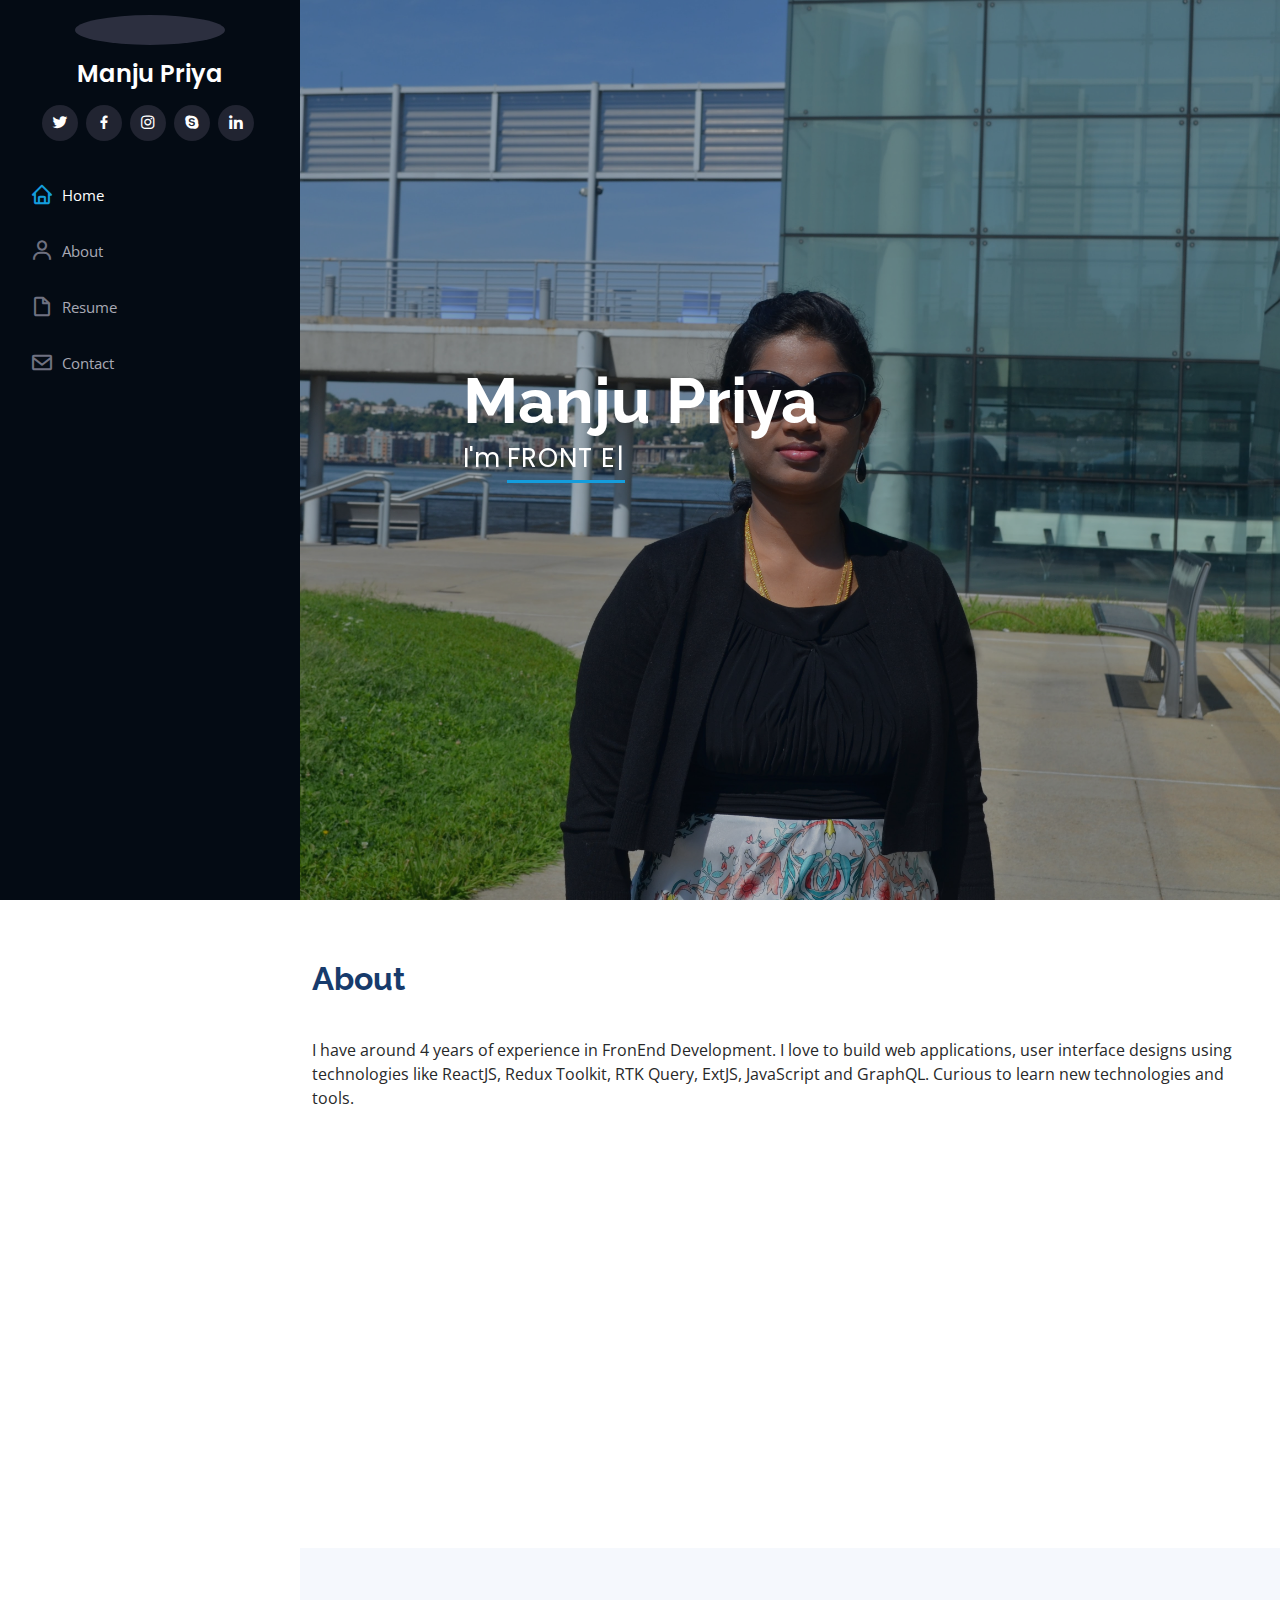
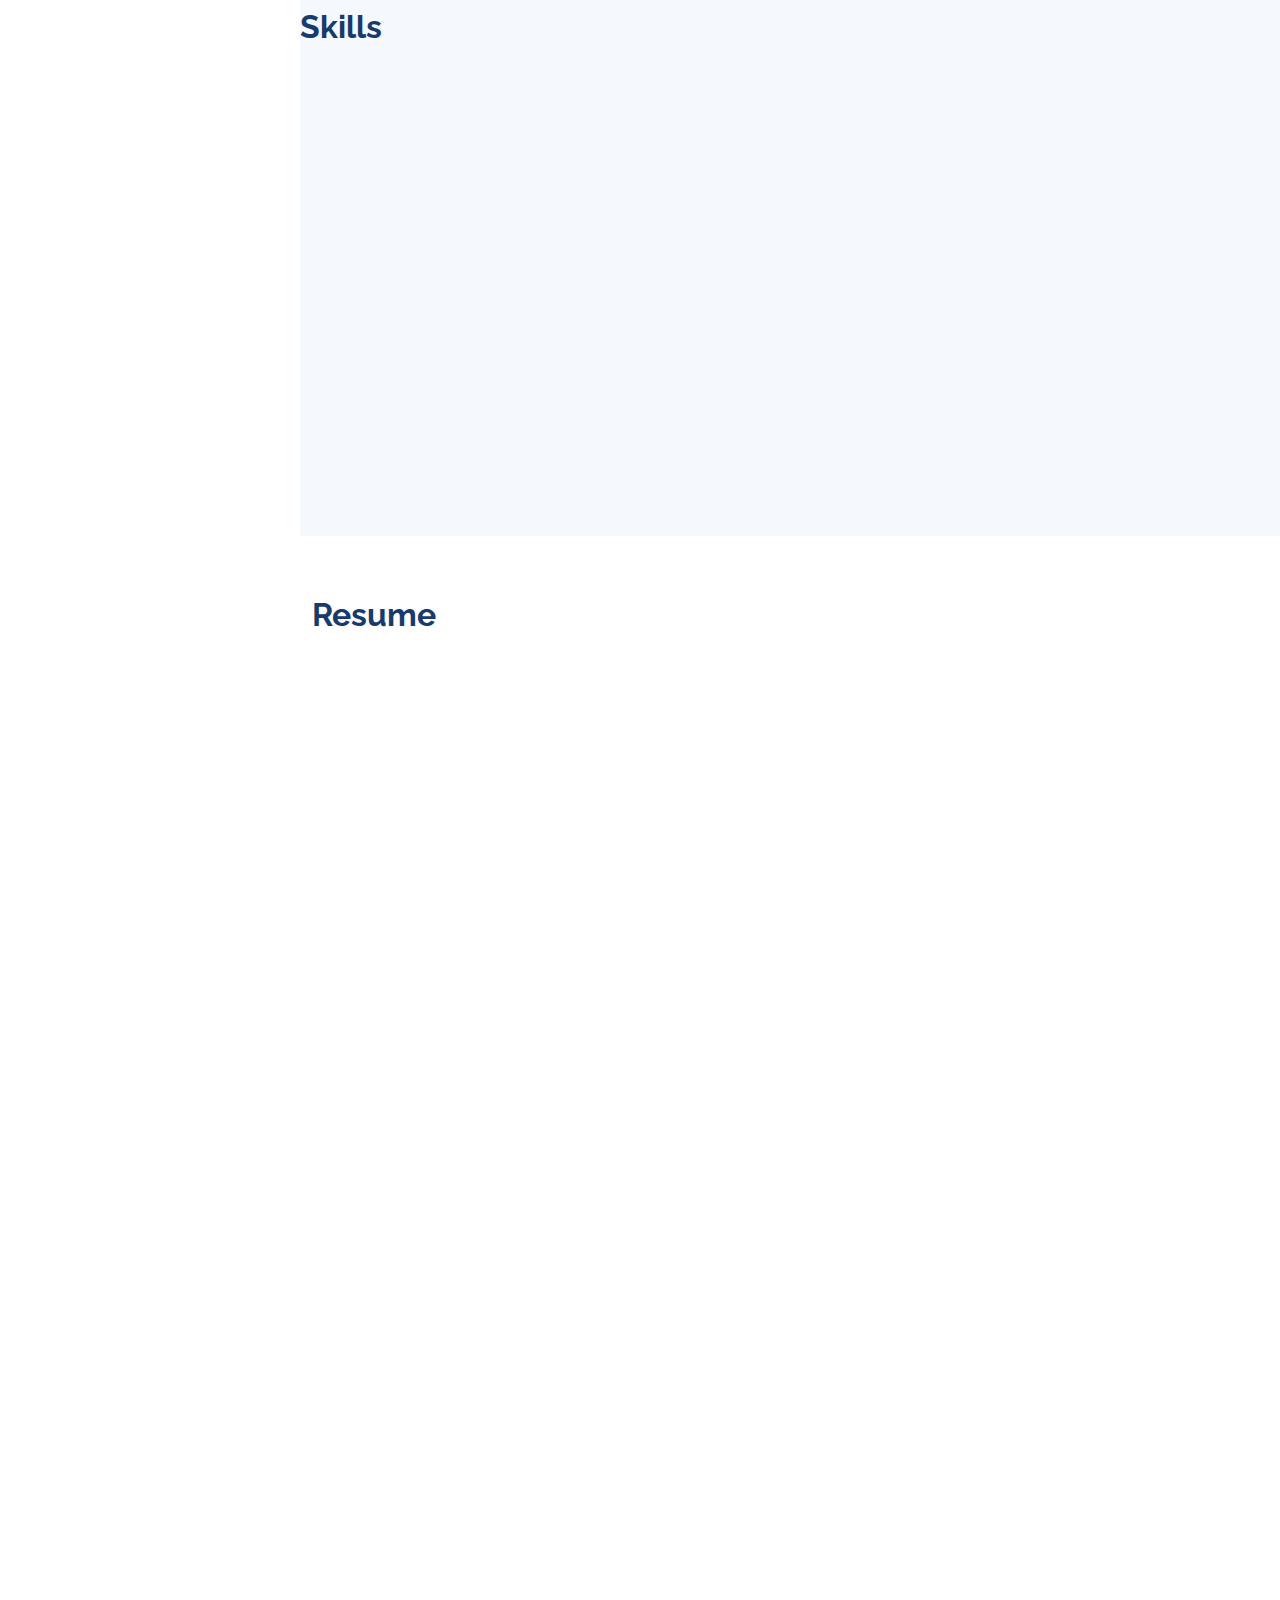
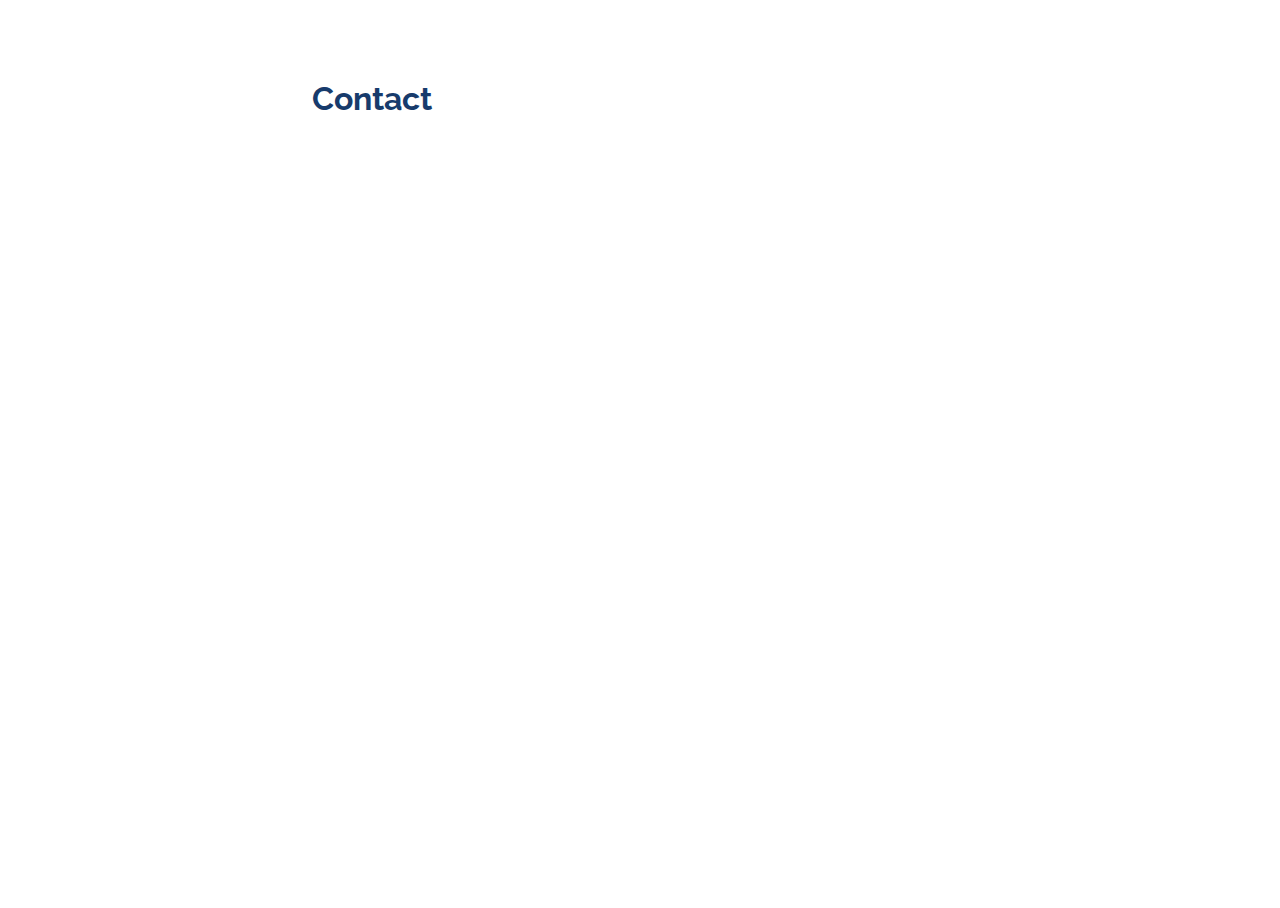
==== index.html @ eaf2fd9a "Add files via upload" ====
<!DOCTYPE html>
<html lang="en">

<head>
  <meta charset="utf-8">
  <meta content="width=device-width, initial-scale=1.0" name="viewport">

  <title>ManjuPriya</title>
  <meta content="" name="description">
  <meta content="" name="keywords">

  <!-- Favicons -->
  <link href="assets/img/favicon.png" rel="icon">
  <link href="assets/img/apple-touch-icon.png" rel="apple-touch-icon">

  <!-- Google Fonts -->
  <link href="https://fonts.googleapis.com/css?family=Open+Sans:300,300i,400,400i,600,600i,700,700i|Raleway:300,300i,400,400i,500,500i,600,600i,700,700i|Poppins:300,300i,400,400i,500,500i,600,600i,700,700i" rel="stylesheet">

  <!-- Vendor CSS Files -->
  <link href="assets/vendor/aos/aos.css" rel="stylesheet">
  <link href="assets/vendor/bootstrap/css/bootstrap.min.css" rel="stylesheet">
  <link href="assets/vendor/bootstrap-icons/bootstrap-icons.css" rel="stylesheet">
  <link href="assets/vendor/boxicons/css/boxicons.min.css" rel="stylesheet">
  <link href="assets/vendor/glightbox/css/glightbox.min.css" rel="stylesheet">
  <link href="assets/vendor/swiper/swiper-bundle.min.css" rel="stylesheet">

  <!-- Template Main CSS File -->
  <link href="assets/css/style.css" rel="stylesheet">

  <!-- =======================================================
  * Template Name: iPortfolio - v3.10.0
  * Template URL: https://bootstrapmade.com/iportfolio-bootstrap-portfolio-websites-template/
  * Author: BootstrapMade.com
  * License: https://bootstrapmade.com/license/
  ======================================================== -->
</head>

<body>

  <!-- ======= Mobile nav toggle button ======= -->
  <i class="bi bi-list mobile-nav-toggle d-xl-none"></i>

  <!-- ======= Header ======= -->
  <header id="header">
    <div class="d-flex flex-column">

      <div class="profile">
        <img src="assets/img/profile.jpg" alt="" class="img-fluid rounded-circle">
        <h1 class="text-light"><a href="index.html">Manju Priya</a></h1>
        <div class="social-links mt-3 text-center">
          <a href="#" class="twitter"><i class="bx bxl-twitter"></i></a>
          <a href="#" class="facebook"><i class="bx bxl-facebook"></i></a>
          <a href="#" class="instagram"><i class="bx bxl-instagram"></i></a>
          <a href="#" class="google-plus"><i class="bx bxl-skype"></i></a>
          <a href="#" class="linkedin"><i class="bx bxl-linkedin"></i></a>
        </div>
      </div>

      <nav id="navbar" class="nav-menu navbar">
        <ul>
          <li><a href="#dp" class="nav-link scrollto active"><i class="bx bx-home"></i> <span>Home</span></a></li>
          <li><a href="#about" class="nav-link scrollto"><i class="bx bx-user"></i> <span>About</span></a></li>
          <li><a href="#resume" class="nav-link scrollto"><i class="bx bx-file-blank"></i> <span>Resume</span></a></li>
          <li><a href="#contact" class="nav-link scrollto"><i class="bx bx-envelope"></i> <span>Contact</span></a></li>
        </ul>
      </nav><!-- .nav-menu -->
    </div>
  </header><!-- End Header -->

  <!-- ======= dp Section ======= -->
  <section id="dp" class="d-flex flex-column justify-content-center align-items-center">
    <div class="dp-container" data-aos="fade-in">
      <h1>Manju Priya</h1>
      <p>I'm <span class="typed" data-typed-items="FRONT END DEVELOPER"></span></p>
    </div>
  </section><!-- End dp -->

  <main id="main">

    <!-- ======= About Section ======= -->
    <section id="about" class="about">
      <div class="container">

        <div class="section-title">
          <h2>About</h2>
          <p>I have around 4 years of experience in FronEnd Development. I love to build web applications, user interface designs using technologies like ReactJS, Redux Toolkit, RTK Query, ExtJS, JavaScript and GraphQL. Curious to learn new technologies and tools.</p>
        </div>

          <div class="col-lg-15 pt-4 pt-lg-0 content" data-aos="fade-left">
            <h3>Web Developer</h3>
            <div class="row">
              <div>
                <ul>
                  <li><i class="bi bi-chevron-right"></i> <strong>Birthday:</strong> <span>26 JAN 1989</span></li>
                  <li><i class="bi bi-chevron-right"></i> <strong>Phone:</strong> <span>+1(312)-767-9796</span></li>
                  <li><i class="bi bi-chevron-right"></i> <strong>State:</strong> <span>Illinois, USA</span></li>
                </ul>
              </div>
              <div class="col-lg-6">
                <ul>
                  <li><i class="bi bi-chevron-right"></i> <strong>Age:</strong> <span>34</span></li>
                  <li><i class="bi bi-chevron-right"></i> <strong>Degree:</strong> <span>Bachelor of Engineering in Computer Science</span></li>
                  <li><i class="bi bi-chevron-right"></i> <strong>Email:</strong> <span>gmanjupriya@gmail.com/span></li>
                  <li><i class="bi bi-chevron-right"></i> <strong>Freelance:</strong> <span>Available</span></li>
                </ul>
              </div>
            </div>
          </div>
        </div>
      </div>
    </section><!-- End About Section -->


    <!-- ======= Skills Section ======= -->
    <section id="skills" class="skills section-bg">
      
      
      <div class="section-title">
        <h2>Skills</h2>

      </div>
      
      <div class="row skills-content">
        
        <div class="container"></div>
          <div class="col-lg-6" data-aos="fade-up">

            <div class="progress">
              <span class="skill">HTML5 <i class="val">100%</i></span>
              <div class="progress-bar-wrap">
                <div class="progress-bar" role="progressbar" aria-valuenow="100" aria-valuemin="0" aria-valuemax="100"></div>
              </div>
            </div>

            <div class="progress">
              <span class="skill">CSS3 <i class="val">90%</i></span>
              <div class="progress-bar-wrap">
                <div class="progress-bar" role="progressbar" aria-valuenow="90" aria-valuemin="0" aria-valuemax="100"></div>
              </div>
            </div>

            <div class="progress">
              <span class="skill">JavaScript <i class="val">75%</i></span>
              <div class="progress-bar-wrap">
                <div class="progress-bar" role="progressbar" aria-valuenow="85" aria-valuemin="0" aria-valuemax="100"></div>
              </div>
            </div>

            
            <div class="col-lg-6" data-aos="fade-up" data-aos-delay="100">
              
              <div class="progress">
                <span class="skill">ReactJS <i class="val">80%</i></span>
                <div class="progress-bar-wrap">
                  <div class="progress-bar" role="progressbar" aria-valuenow="80" aria-valuemin="0" aria-valuemax="100"></div>
                </div>
              </div>
              
              <div class="progress">
                <span class="skill">ExtJS <i class="val">90%</i></span>
                <div class="progress-bar-wrap">
                  <div class="progress-bar" role="progressbar" aria-valuenow="90" aria-valuemin="0" aria-valuemax="100"></div>
                </div>
              </div>
              
              <div class="progress">
                <span class="skill">Java <i class="val">55%</i></span>
                <div class="progress-bar-wrap">
                  <div class="progress-bar" role="progressbar" aria-valuenow="55" aria-valuemin="0" aria-valuemax="100"></div>
                </div>
              </div>
              
            </div>
            
          </div>
          
        </div>
      </div>
    </section><!-- End Skills Section -->

    <!-- ======= Resume Section ======= -->
    <section id="resume" class="resume">
      <div class="container">

        <div class="section-title">
          <h2>Resume</h2>
        </div>

        <div class="row">
          <div class="col-lg-6" data-aos="fade-up">
            <h3 class="resume-title">Summary</h3>
            <div class="resume-item pb-0">
              <h4>Manju Priya</h4>
              <p><em>A Front-End Developer with 4 years of experience specializing in web development, user interface design, React-JS, Redux Toolkit, HTML, Ext-JS, JavaScript, CSS. 
                Knowledgeable in user interface, testing and debugging processes. Extensive exposure of working in Agile Methodology. Effective team player, hardworking, research oriented and highly motivated self-starter. 
                Certified React developer.</em></p>
              <ul>
                <li>Illinois</li>
                <li>+1(312-767-9796)</li>
                <li>gmanjupriya@gmail.com/li>
              </ul>
            </div>

            <h3 class="resume-title">Education</h3>
            <div class="resume-item">
              <h4>Bachelor of Engineering &amp; Computer Science</h4>
              <h5>2006 - 2010</h5>
              <p><em>Anna University</em></p>
            </div>
          </div>
          <div class="col-lg-6" data-aos="fade-up" data-aos-delay="100">
            <h3 class="resume-title">Professional Experience</h3>
            <div class="resume-item">
              <h4>Front-End Developer
                </h4>
              <h5>2012 - 2014</h5>
              <p><em>WIPRO Technologies Ltd.</em></p>
              <ul>
                <li>Designed dynamic and interactive web pages using Ext-JS, JQuery and JavaScript. </li>
                <li>Implemented components and functionality utilizing HTML, CSS, JavaScript, AJAX and JSON. </li>
                <li>Worked closely with programmers and clients to meet project requirements, goals, and desired functionality.</li>
                <li>Mentored and trained a team of 6 juniors on Ext-JS technology.</li>
                <li>Involved in requirements and analysis, understanding the requirements of the client and the flow of the application as well as the application framework.</li>
              </ul>
            </div>
            <div class="resume-item">
              <h4>Web Developer</h4>
              <h5>2010 - 2011</h5>
              <p><em>Client: MasterCard</em></p>
              <ul>
                <li>Developed both Front End and Back End services using Java, Hibernate, Spring, Ext JS, MySQL.</li>
                <li>Added new functionality in the existing application.</li>
                <li>Recommended and consulted with clients on the most appropriate graphic design</li>
                <li>Supported the QA team to design test cases for various change requests and enhancement.</li>
              </ul>
            </div>
          </div>
        </div>

      </div>
    </section><!-- End Resume Section -->

   
    <!-- ======= Contact Section ======= -->
    <section id="contact" class="contact">
      <div class="container">

        <div class="section-title">
          <h2>Contact</h2>
        </div>

        <div class="row" data-aos="fade-in">

          <div class="col-lg-5 d-flex align-items-stretch">
            <div class="info">
              <div class="address">
                <i class="bi bi-geo-alt"></i>
                <h4>Location:</h4>
                <p>Schaumburg, Illinois, 60173</p>
              </div>

              <div class="email">
                <i class="bi bi-envelope"></i>
                <h4>Email:</h4>
                <p>gmanjupriya@gmail.com</p>
              </div>

              <div class="phone">
                <i class="bi bi-phone"></i>
                <h4>Call:</h4>
                <p>+1 312-767-9796</p>
              </div>
            </div>

          </div>

          <div class="col-lg-7 mt-5 mt-lg-0 d-flex align-items-stretch">
            <form action="forms/contact.php" method="post" role="form" class="php-email-form">
              <div class="row">
                <div class="form-group col-md-6">
                  <label for="name">Your Name</label>
                  <input type="text" name="name" class="form-control" id="name" required>
                </div>
                <div class="form-group col-md-6">
                  <label for="name">Your Email</label>
                  <input type="email" class="form-control" name="email" id="email" required>
                </div>
              </div>
              <div class="form-group">
                <label for="name">Subject</label>
                <input type="text" class="form-control" name="subject" id="subject" required>
              </div>
              <div class="form-group">
                <label for="name">Message</label>
                <textarea class="form-control" name="message" rows="10" required></textarea>
              </div>
              <div class="my-3">
                <div class="loading">Loading</div>
                <div class="error-message"></div>
                <div class="sent-message">Your message has been sent. Thank you!</div>
              </div>
              <div class="text-center"><button type="submit">Send Message</button></div>
            </form>
          </div>

        </div>

      </div>
    </section><!-- End Contact Section -->

  </main><!-- End #main -->


  <a href="#" class="back-to-top d-flex align-items-center justify-content-center"><i class="bi bi-arrow-up-short"></i></a>

  <!-- Vendor JS Files -->
  <script src="assets/vendor/purecounter/purecounter_vanilla.js"></script>
  <script src="assets/vendor/aos/aos.js"></script>
  <script src="assets/vendor/bootstrap/js/bootstrap.bundle.min.js"></script>
  <script src="assets/vendor/glightbox/js/glightbox.min.js"></script>
  <script src="assets/vendor/isotope-layout/isotope.pkgd.min.js"></script>
  <script src="assets/vendor/swiper/swiper-bundle.min.js"></script>
  <script src="assets/vendor/typed.js/typed.min.js"></script>
  <script src="assets/vendor/waypoints/noframework.waypoints.js"></script>
  <script src="assets/vendor/php-email-form/validate.js"></script>

  <!-- Template Main JS File -->
  <script src="assets/js/main.js"></script>

</body>

</html>
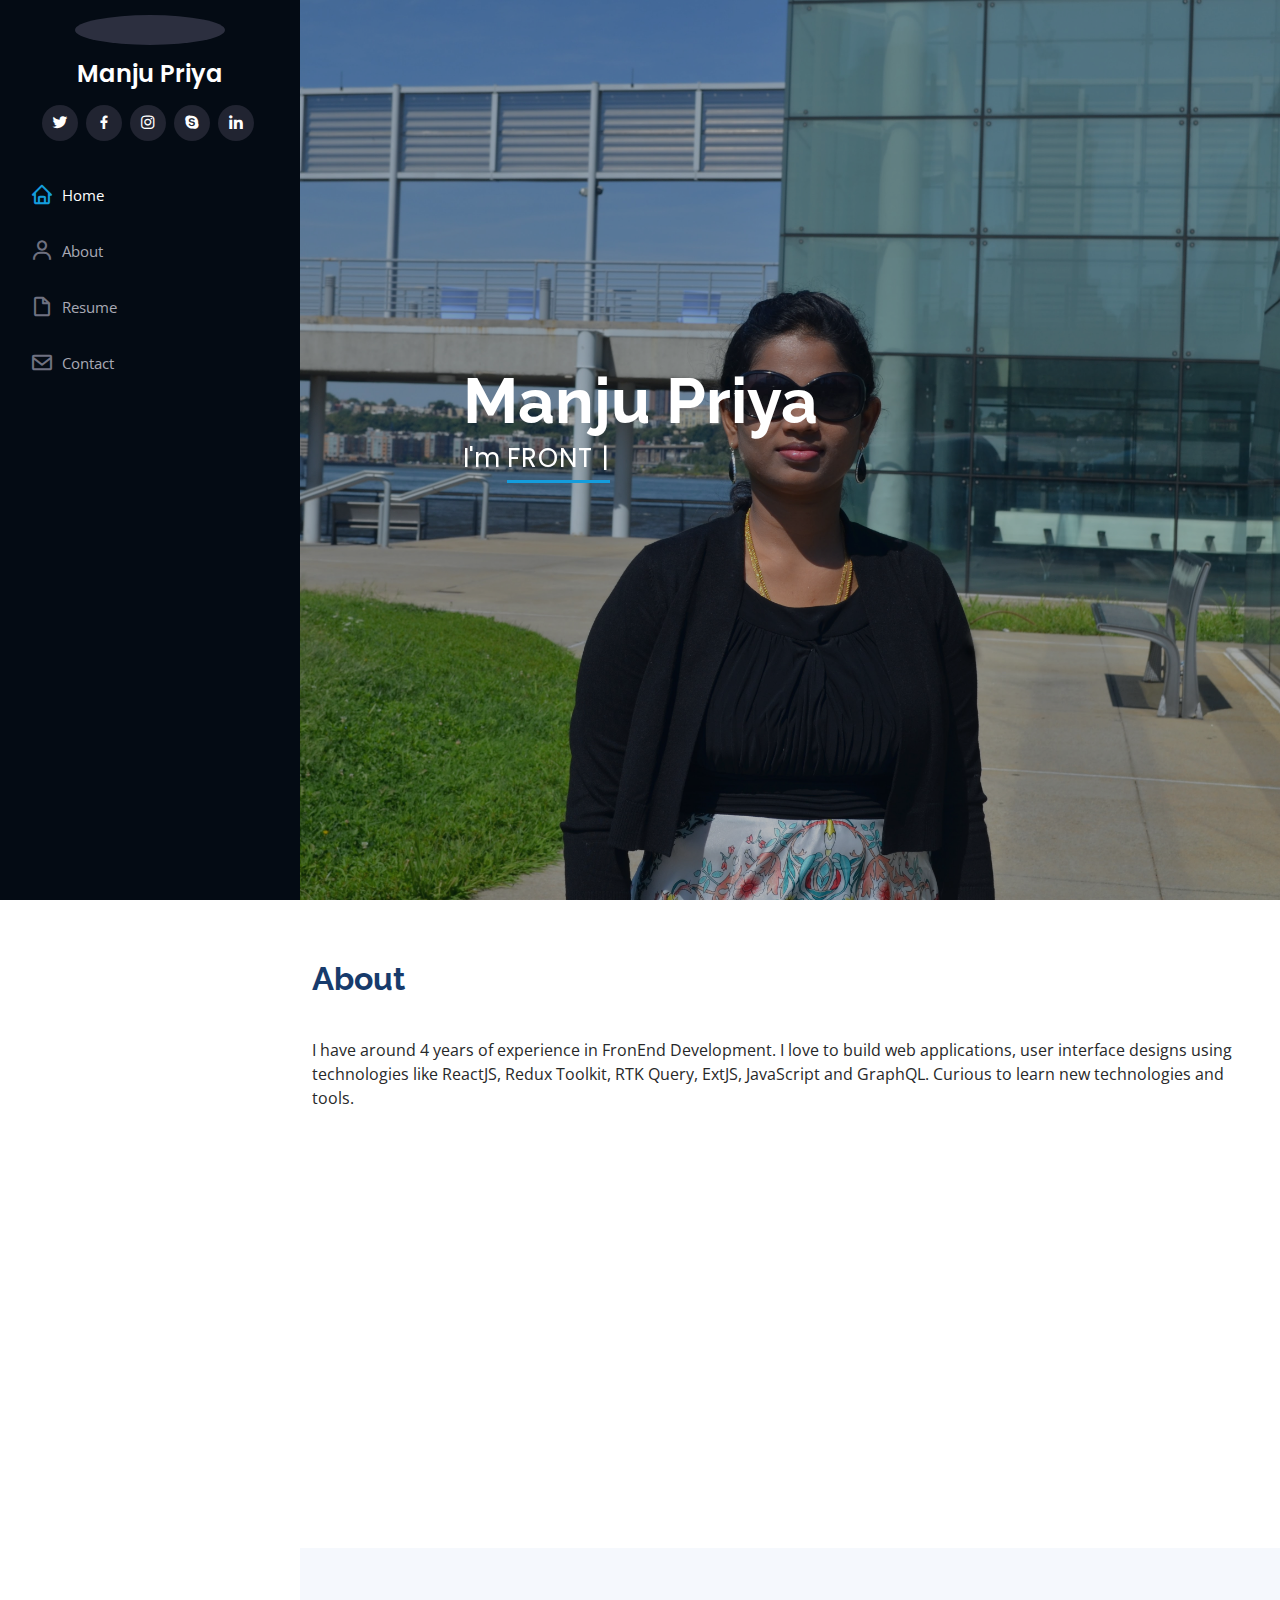
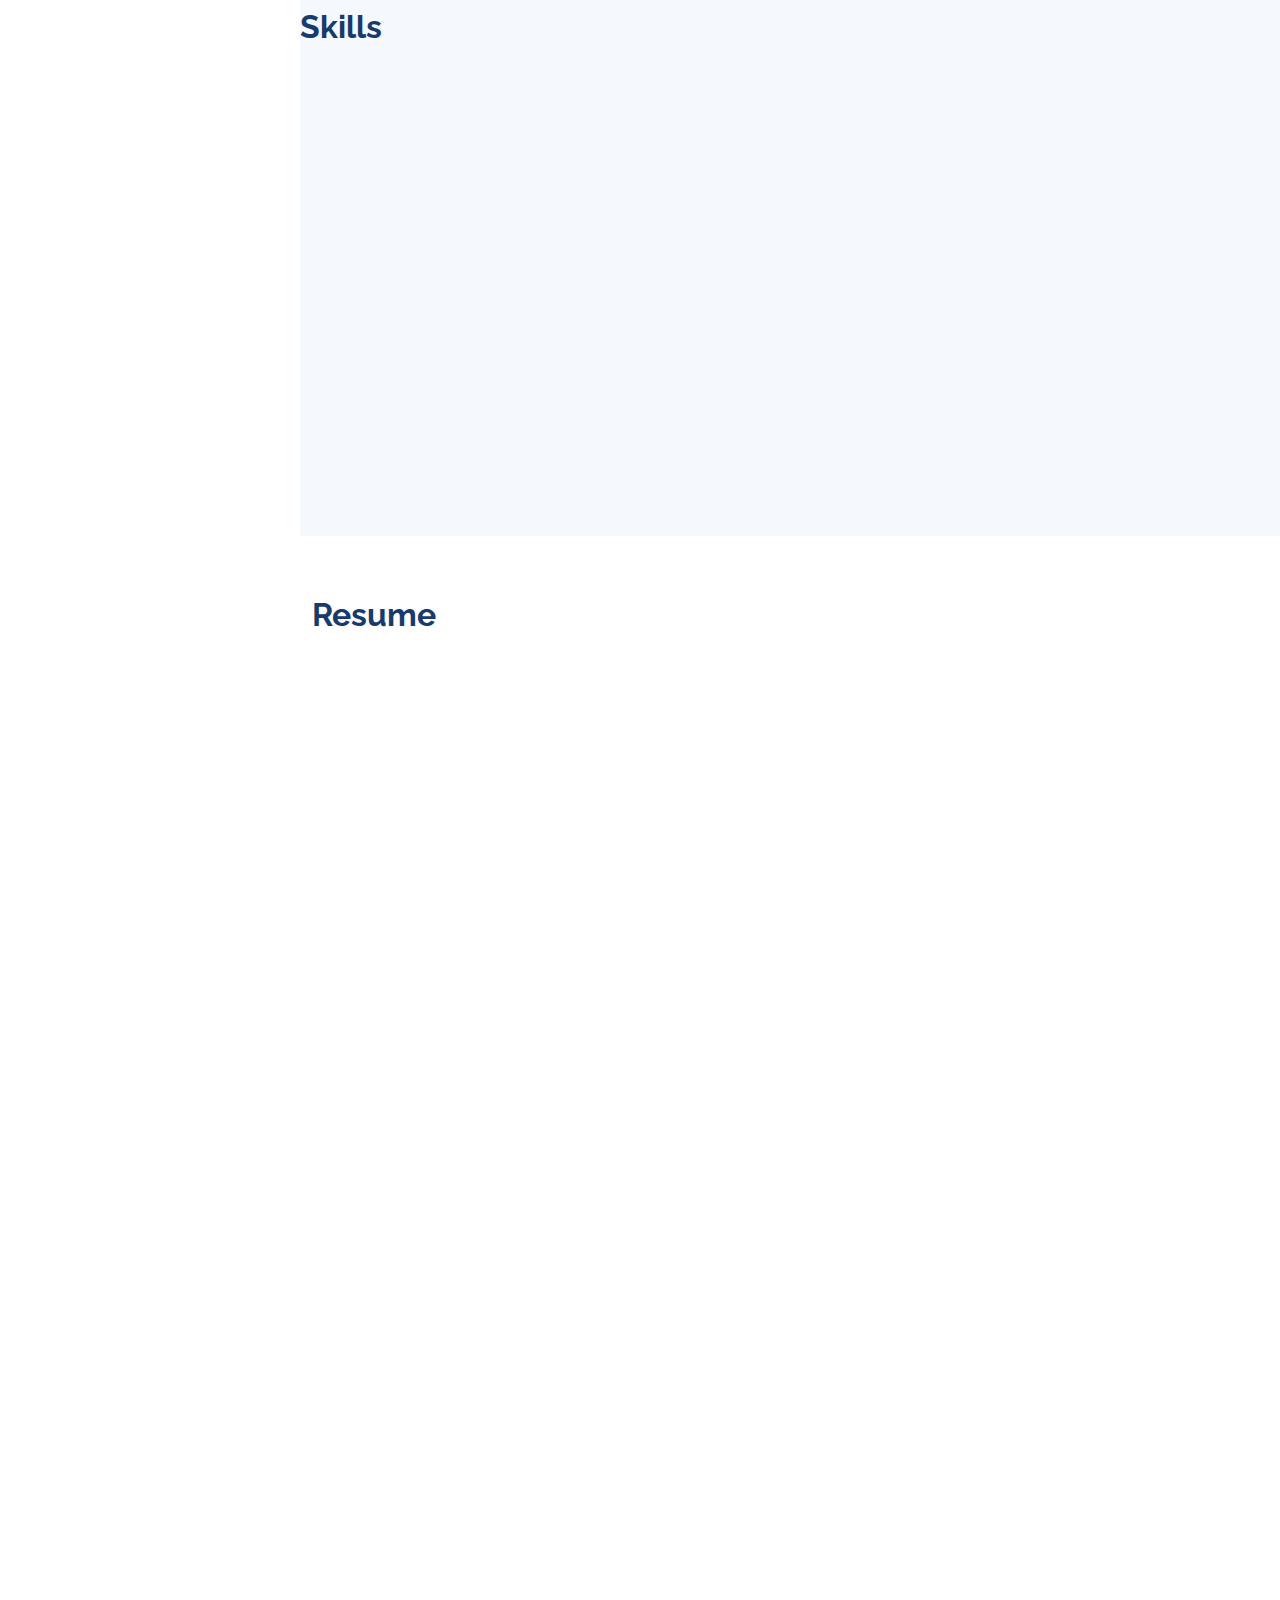
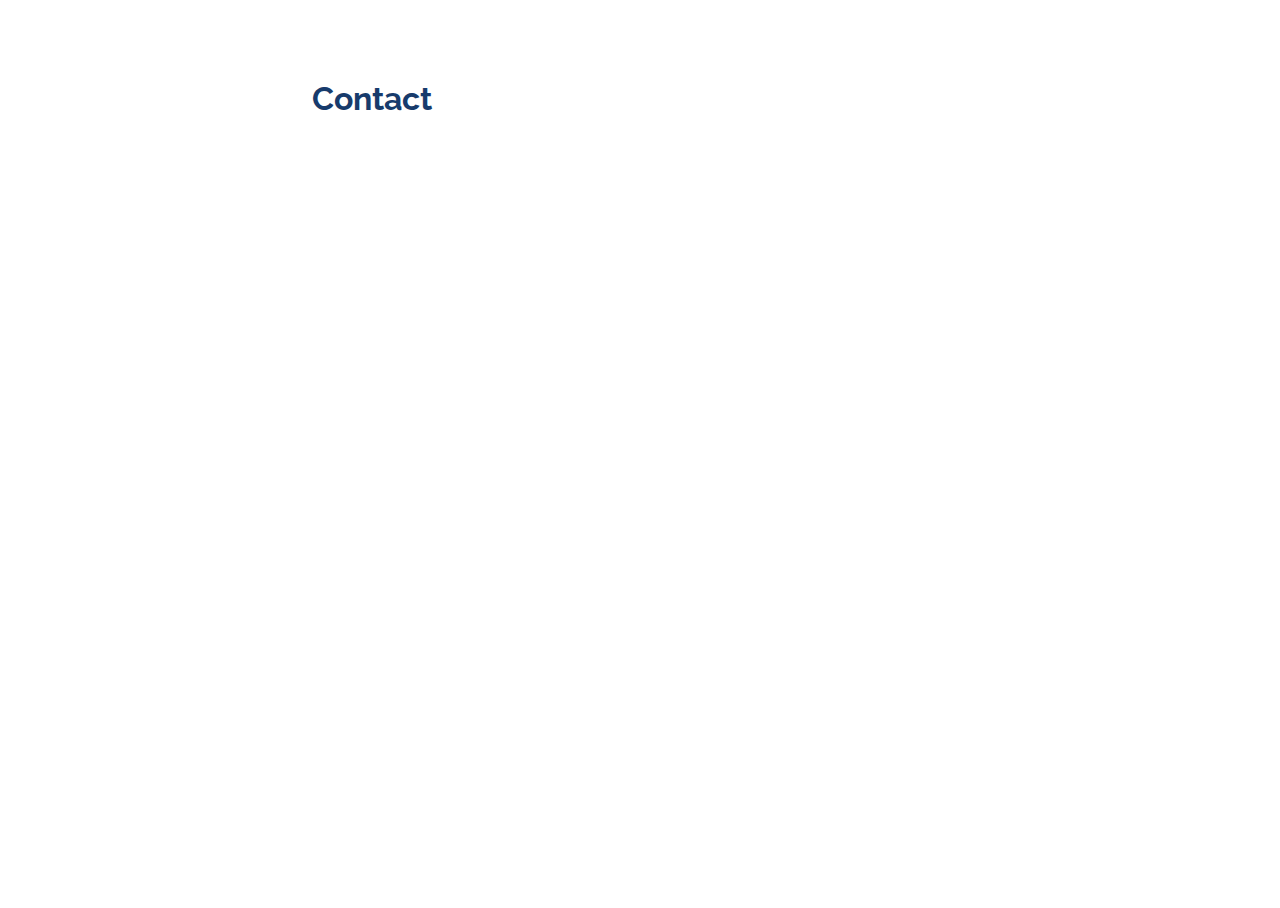
==== commit 8bd70d32: "Update index.html" ====
--- a/index.html
+++ b/index.html
@@ -100,7 +100,7 @@
                 <ul>
                   <li><i class="bi bi-chevron-right"></i> <strong>Age:</strong> <span>34</span></li>
                   <li><i class="bi bi-chevron-right"></i> <strong>Degree:</strong> <span>Bachelor of Engineering in Computer Science</span></li>
-                  <li><i class="bi bi-chevron-right"></i> <strong>Email:</strong> <span>gmanjupriya@gmail.com/span></li>
+                  <li><i class="bi bi-chevron-right"></i> <strong>Email:</strong> <span>gmanjupriya@gmail.com</span></li>
                   <li><i class="bi bi-chevron-right"></i> <strong>Freelance:</strong> <span>Available</span></li>
                 </ul>
               </div>
@@ -329,4 +329,4 @@
 
 </body>
 
-</html>+</html>
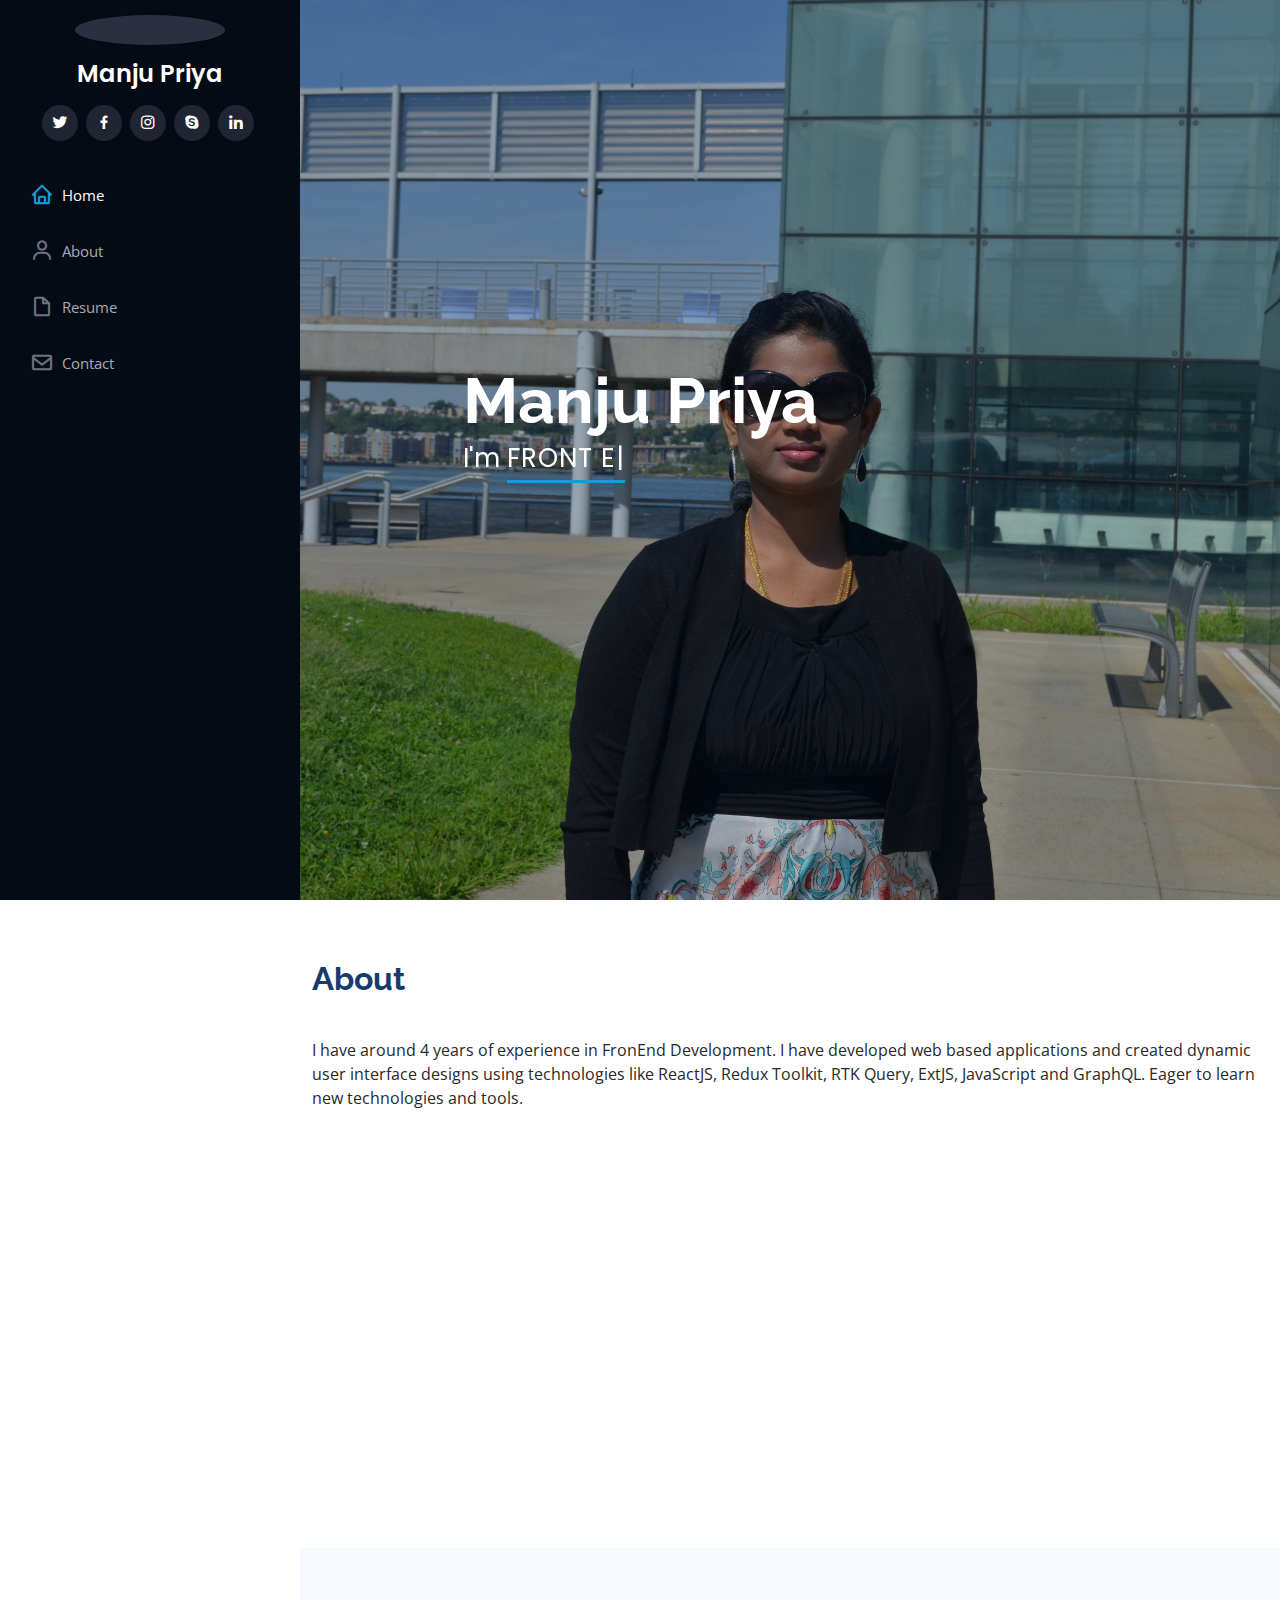
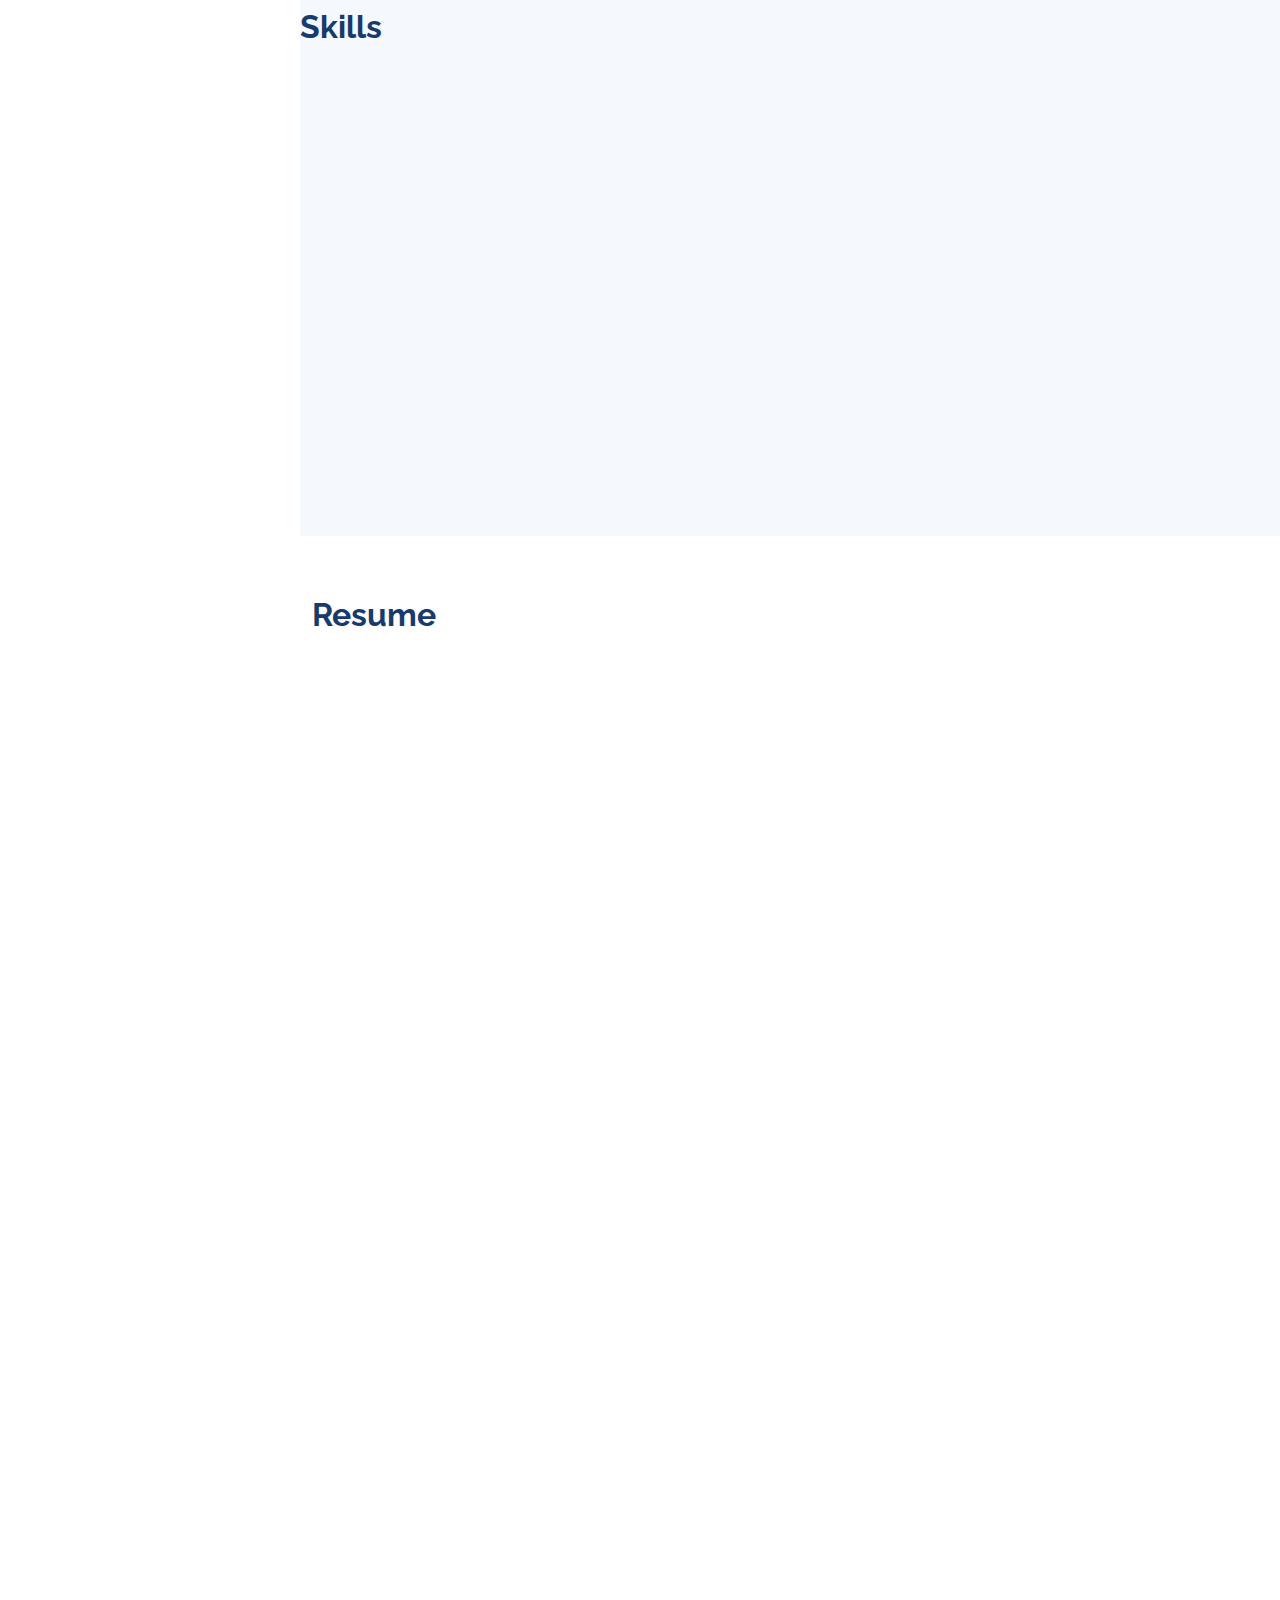
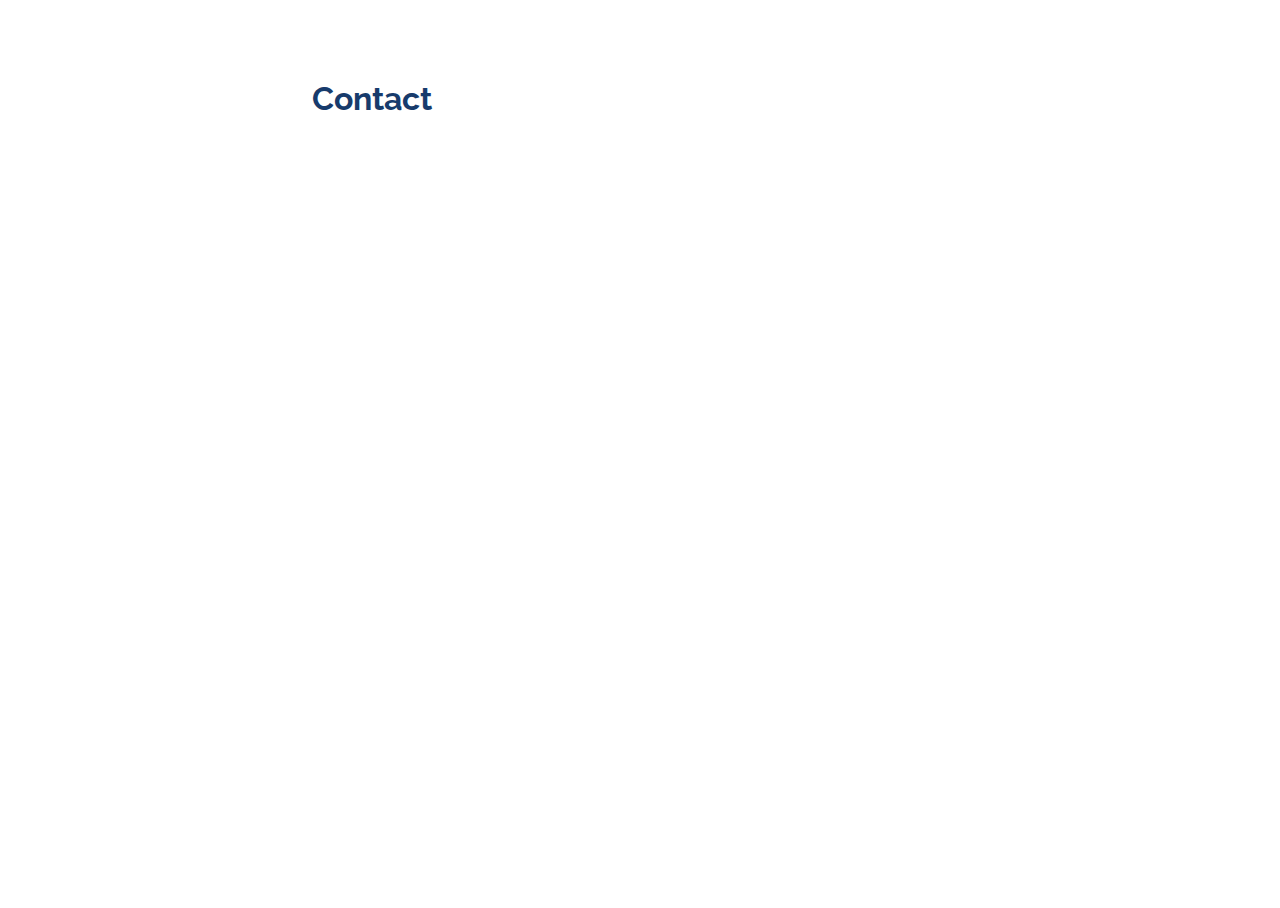
==== commit ddf02c47: "Update index.html" ====
--- a/index.html
+++ b/index.html
@@ -52,7 +52,9 @@
           <a href="#" class="facebook"><i class="bx bxl-facebook"></i></a>
           <a href="#" class="instagram"><i class="bx bxl-instagram"></i></a>
           <a href="#" class="google-plus"><i class="bx bxl-skype"></i></a>
-          <a href="#" class="linkedin"><i class="bx bxl-linkedin"></i></a>
+          <a href="www.linkedin.com/in/
+manju-priya-gnanasekaran-36bb65233
+" class="linkedin"><i class="bx bxl-linkedin"></i></a>
         </div>
       </div>
 
@@ -83,7 +85,7 @@
 
         <div class="section-title">
           <h2>About</h2>
-          <p>I have around 4 years of experience in FronEnd Development. I love to build web applications, user interface designs using technologies like ReactJS, Redux Toolkit, RTK Query, ExtJS, JavaScript and GraphQL. Curious to learn new technologies and tools.</p>
+          <p>I have around 4 years of experience in FronEnd Development. I have developed web based applications and created dynamic user interface designs using technologies like ReactJS, Redux Toolkit, RTK Query, ExtJS, JavaScript and GraphQL. Eager to learn new technologies and tools.</p>
         </div>
 
           <div class="col-lg-15 pt-4 pt-lg-0 content" data-aos="fade-left">
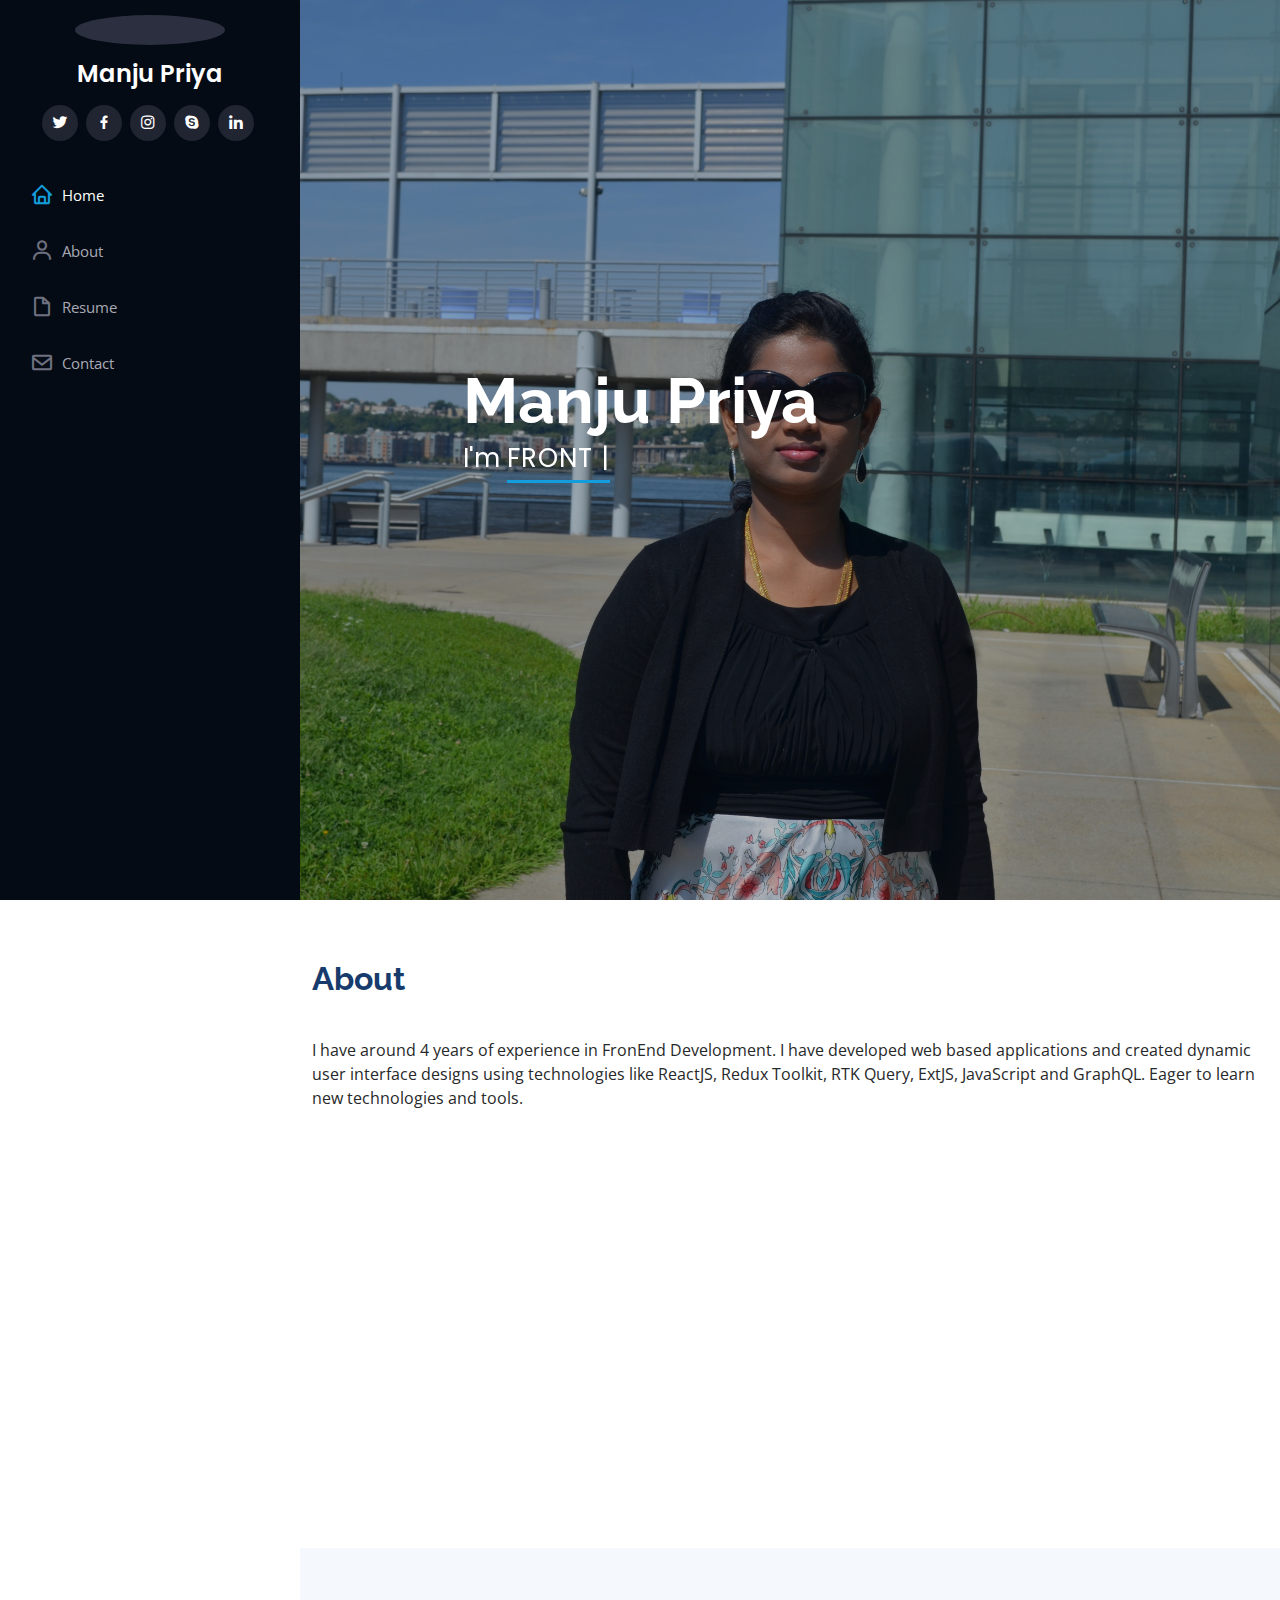
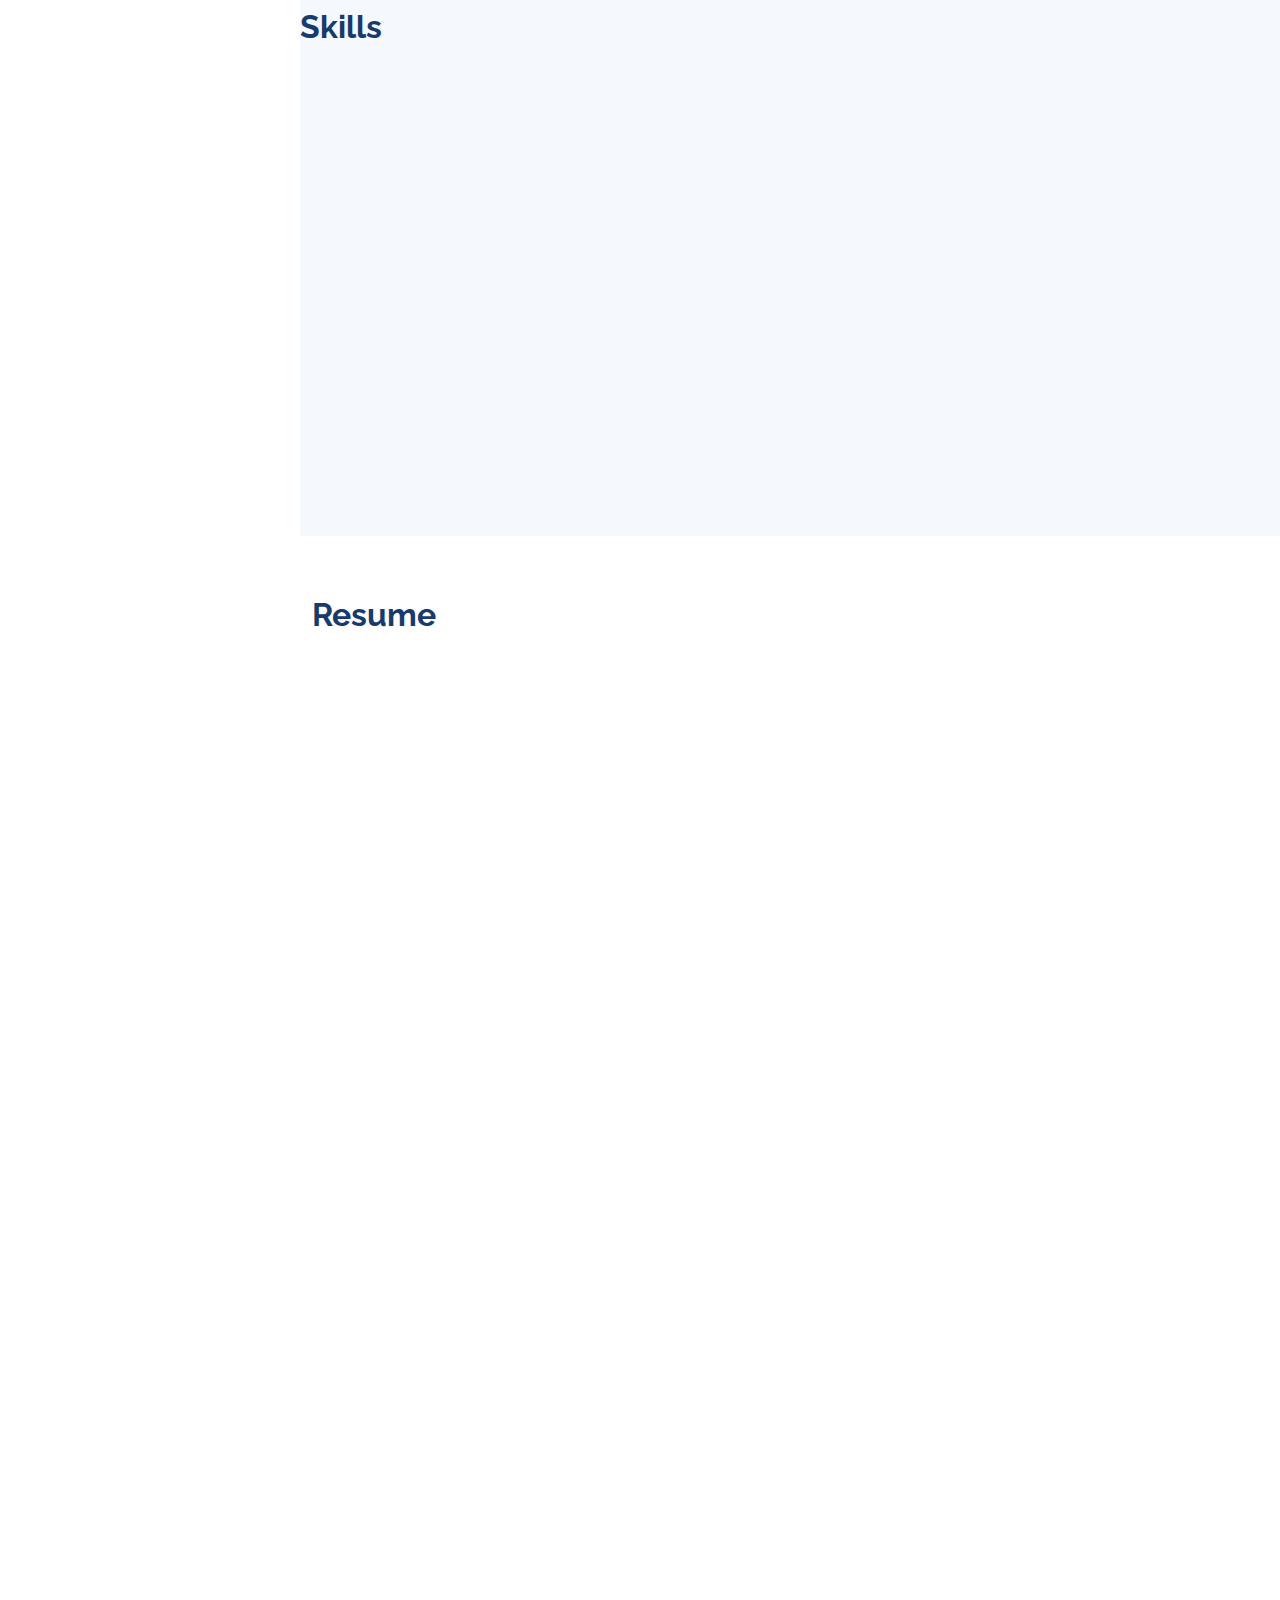
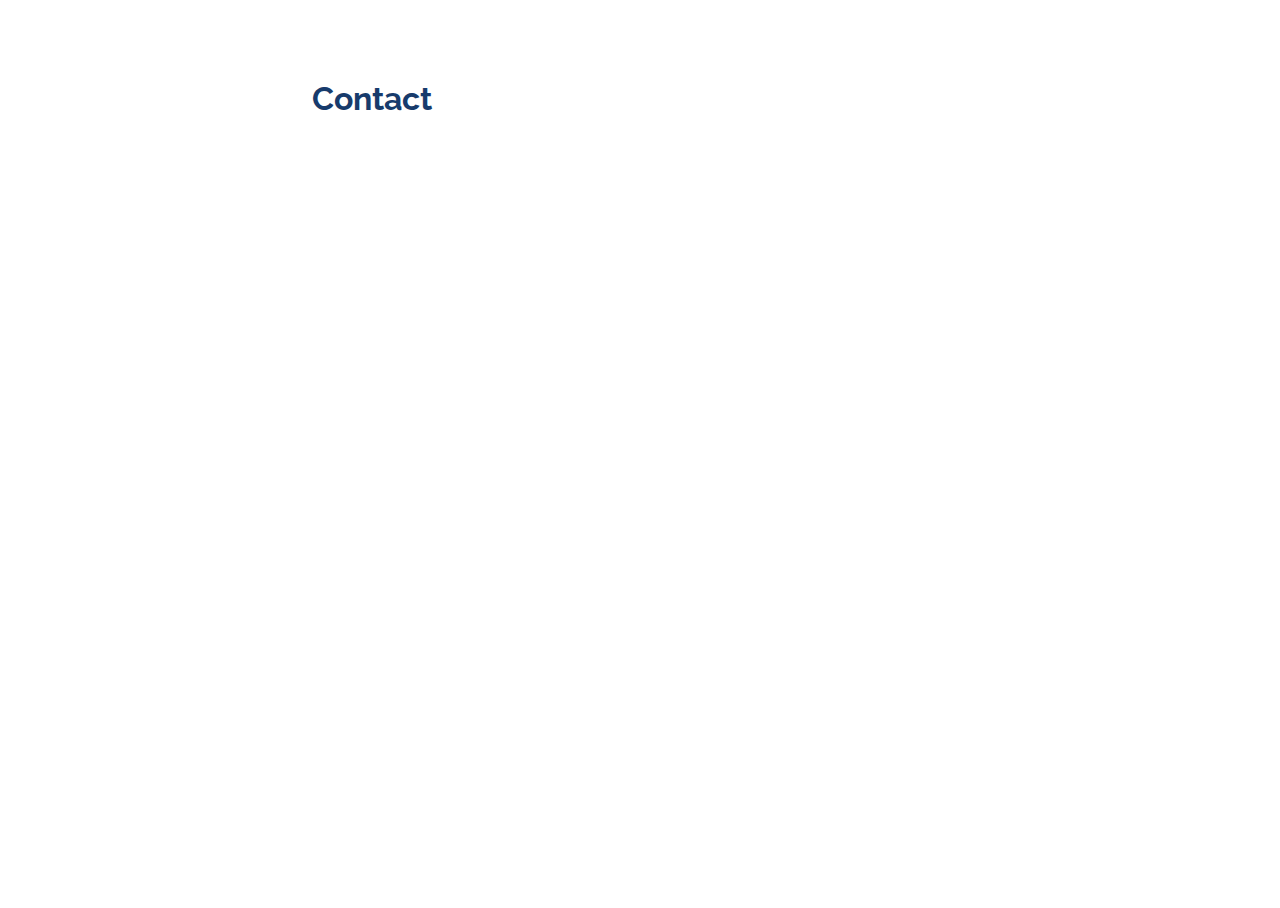
==== commit ea2fe597: "Update index.html" ====
--- a/index.html
+++ b/index.html
@@ -52,9 +52,7 @@
           <a href="#" class="facebook"><i class="bx bxl-facebook"></i></a>
           <a href="#" class="instagram"><i class="bx bxl-instagram"></i></a>
           <a href="#" class="google-plus"><i class="bx bxl-skype"></i></a>
-          <a href="www.linkedin.com/in/
-manju-priya-gnanasekaran-36bb65233
-" class="linkedin"><i class="bx bxl-linkedin"></i></a>
+          <a href="https://www.linkedin.com/in/manju-priya-gnanasekaran-36bb65233" class="linkedin"><i class="bx bxl-linkedin"></i></a>
         </div>
       </div>
 
